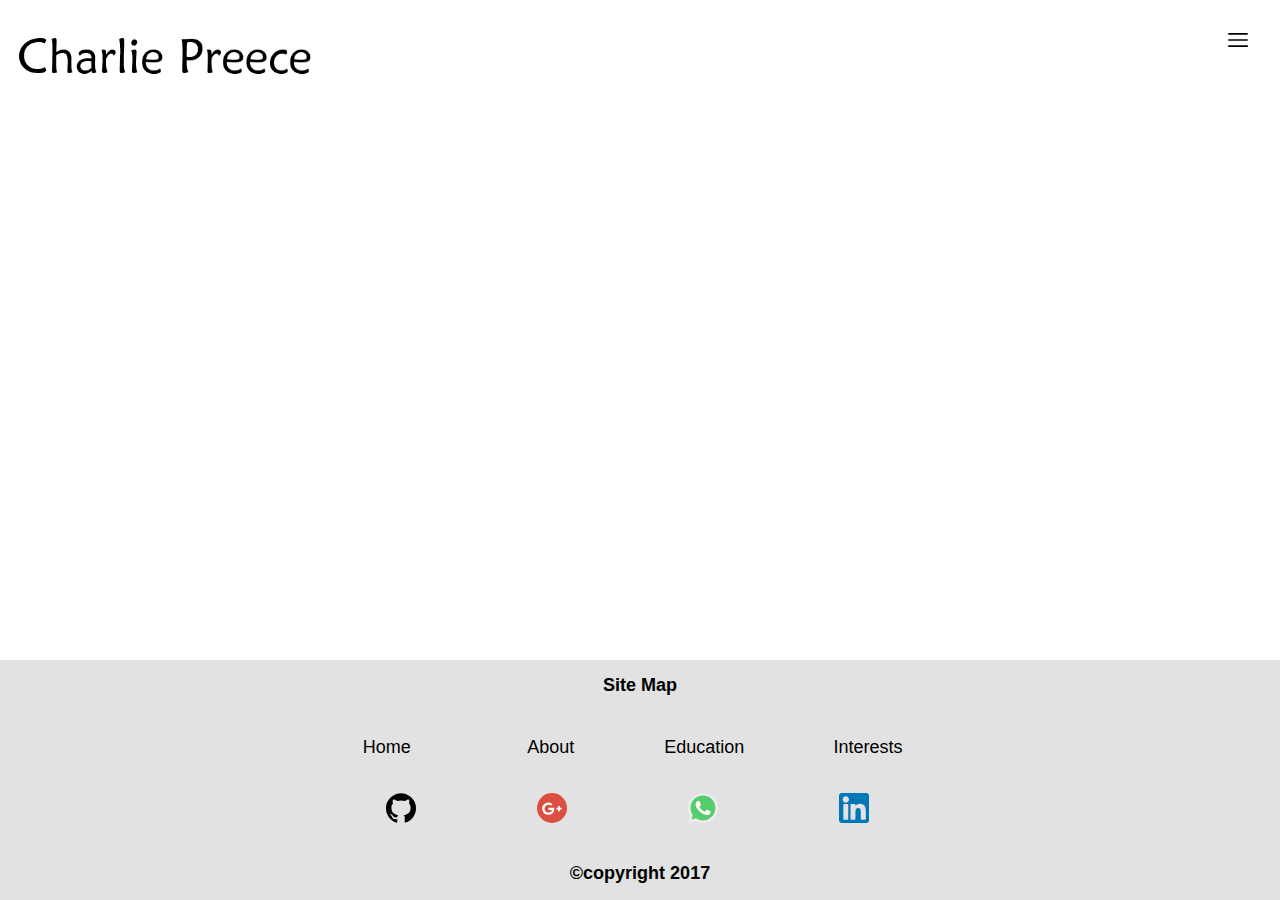
==== about.html @ a47d3dc1 "Added 3 html pages and added a tab icon for each page" ====
<!doctype html> 
<html lang="en">
<head>
	<meta charset="utf-8">
	<meta name="viewport" content="width=device-width, initial-scale=1">
	<title>Portfolio</title>
	<link rel="icon" href="imgs/mars.png">
	<link rel="stylesheet" href="css/style.css">
	<link rel="stylesheet" href="css/responsive.css">
</head>
<body>
	<!--Navigation-->
	<header>
		<a href="index.html"><img id="logo" src="imgs/logo.png" alt="logo"></a>
		<img id="menu" src="imgs/burger.svg" alt="nav-item">
			<nav id="nav-menu">
				<ul>
					<li><a href="index.html">Home</a></li>
					<li><a href="about.html">About</a></li>
					<li><a href="education.html">Education</a></li>
					<li><a href="interests.html">Interests</a></li>
				</ul>	
			</nav>
	</header>
	<!--Content body--> 
	<main>
		<!--Insert content here-->
		<!--Temperory styling-->
		<style> footer {position: absolute; bottom: 0; left: 0;} </style>
	</main>	
	<!--Jquery sourced from code pen-->
	<script src="https://cdnjs.cloudflare.com/ajax/libs/jquery/2.1.3/jquery.min.js"></script>
	<!--External Javascripts files-->
	<script src="js/script.js"></script>
	<script src="js/animation.js"></script>
	<script src="js/scroll.js"></script>
	<!--Footer-->
	<footer>
		<!--footer section-->
		<section class="footer-item footer-one">
			<p>Site Map</p>
				<nav id="nav-footer">
					<ul>
						<li><a href="index.html">Home</a></li>
						<li><a href="about.html">About</a></li>
						<li><a href="education.html">Education</a></li>
						<li><a href="interests.html">Interests</a></li>
					</ul>	
				</nav>
		</section>
		<section class="footer-item footer-two">
			<ul>
				<li><a href="https://github.com/charliepreece95"><img src="imgs/github.svg" alt="facebook"></a></li>
				<li><a href="https://plus.google.com/u/0/113490921157584485243"><img src="imgs/googlePlus.svg" alt="googlePlus"></a></li>
				<li><a href="tel:1234567890"><img src="imgs/whatsapp.svg" alt="whatsapp"></a></li>
				<li><a href="https://www.linkedin.com/in/charlie-preece-949910142/"><img src="imgs/linkedin.svg" alt="linkedin"></a></li>
			</ul>
				<p>&#169;copyright 2017</p>
		</section>
	</footer>
</body>
</html>
---- css/style.css ----
/*Universal attributes*/
* {
	font-family: helvetica;
}	

body {
	margin: 0;
	padding: 0;
	 /* overflow-y can also be scroll */
  overflow-y: scroll;
  scroll-behavior: smooth;
}

a {
	text-decoration: none;
	color: black;
	font-size: 18px;
}

p { 
	line-height: 1.7em;
	text-align: justify;
}

ul {
	list-style-type: none;
	text-decoration: none;
}

h1, h3 {
	background: red; 
	padding: 5px;
	font-weight: bold;
	color: black;
	border-radius: 5px;
	opacity: 0.5;
}

/*Navigation*/
header {
	display: flex;
	justify-content: space-between;
	align-items: center;
	height: 80px;	
}

nav {
	display: none;
}

nav ul {
	padding-left: 0;
	margin: 0;
}

nav ul li {
	width: 22%;
}


nav ul li:nth-child(2) {
	margin-left: -10px;
	margin-right: 5px;
}

nav ul li:nth-child(4) {
	margin-left: 15px;
}


#nav-menu {
	position: absolute;
}

#menu {
	margin-right: 10px;
	height: 20px;
	width: 5%;
}

.arrow {
	position: fixed;
    bottom: 15px;
    right: 10px;
    z-index: 99;
    border: none;
    outline: none;
    cursor: pointer;
	height: 20px;
	width: 10%;
}

.show-menu {
	width: 100%;
	margin-top: 42.5px;
	display: inline-block;
}

.show-menu li {
	display: inline-block;
	text-align: center;
}

#logo {
	width: 52%;
	height: auto;
    margin-top: 5px;
    margin-left: 10px;
}

/*Slide show animation*/
/*Referenced from w3Schools*/
.slide-show-container {
	position: relative;
	margin-top: 25px;  		
}

.slide-show {
	display: none;
	margin: 0;
}

.slide-show img {
	width: 100%;
	height: auto;
	border-radius: 5px;
}

figcaption {
	box-sizing: border-box;
	border-radius: 5px;
	padding: 0.25em;
	background-color: black;
	color: white;
	text-align: center;
	font-size: 24px;
}

/*Content body*/
section {
	padding-left: 10px;
	padding-right: 10px;
}

footer {
	display: flex;
	justify-content: space-between;
	flex-direction: column;
	background: #e2e2e2;
	width: 100%;
}

#nav-footer {
	display: block;
}

.footer-item ul li{
	margin-right: 5%;
	width: 12%;
}

.footer-item p {
	font-size: 18px;
	font-weight: bold;
	text-align: center;
	margin-top: 0;
}

.footer-item {
	height: 120px;
}

.footer-one nav ul {
	display: inline-flex;
	justify-content: center;
	width: 100%;
	margin-top: 12px;
	margin-left: -1.5%;
}

.footer-one nav ul li {
	width: 100%;	
	text-align: center;
}

.footer-one nav ul li:hover {
	border: 0;
}

.footer-one nav ul li:nth-child(4) {
	margin-right: 0;
}

.footer-one nav ul li:nth-child(3) {
	margin-right: 0;
}

.footer-one p {
	margin-top: 10px;
}

.footer-two ul {	
	display: inline-flex;
	justify-content: center;
	margin-top: 0;
	margin-bottom: 0;
	padding: 0;
}

.footer-two img {
	height: 30px;
	width: 100%;
	margin: 0;
}

.footer-two p {
	margin-top: 30px;
}
---- css/responsive.css ----
/*Tablet View*/
@media screen and (min-width: 500px)
{
	/*Navigation*/
	nav ul {
		width: 46%;
		margin-bottom: 1%; 
		margin-left: 54%;
	}

	nav ul li {
		width: 20%;			
	}
	
	nav ul li:hover {
		border-bottom: 6px solid black;
		border-radius: 5px;
	}

	nav ul li:nth-child(4) {
		margin-left: 18px;
	}

	#logo {
		width: 50%;
		margin-top: 20px;
	}

	#menu:hover {
		height: 30px;
	}

	#arrow {
		margin-right: -4%;
	}

	.arrow:hover {
		width: 15%;
		height: 30px;
		margin-right: -2.5%;
		margin-left: 0;
	}
	/*image slide show animation*/
	.slide-show {
		display: none;
	}

	.slide-show img {
		height: auto;
	}

	.slide-show-container {
		position: relative;
		margin-top: 30px;  		
	}

	.fade {
		 animation-name: fade;
		 animation-duration: 2s;
	}

	@keyframes fade {
	   from {opacity: .4} 
	   to {opacity: 1}
	}

	#nav-footer {
		display: flex;
		justify-content: center;
	}

	.footer-one nav ul {
		width: 50%;
	}

	.footer-two ul {	
		display: flex;
		justify-content: center;
	}

	.footer-two ul li {
		width: 10%;
		margin: 0;
	}
}
/*Desktop View*/
@media screen and (min-width: 1000px)
{
	/*Navigation*/
	nav ul {
		display: flex;
		justify-content: flex-end;
		margin-right: 1%;
	}

	nav ul li {
		width: 22%;
		margin-right: 1%;
		margin-top: 4%;
	}

	nav ul li:nth-child(4){
		margin-left: 15px;
	}
	
	nav ul li:hover {
		border-bottom: 6px solid black;
		border-radius: 5px;
		text-align: center;
	}

	#logo{
		width: 65%;
		margin-top: 45px;	
	}

	/*Content Body*/
	.flex-sections {
		display: flex;
		justify-content: space-between;
	}

	.flex-sections article p {
		padding-right: 20px;
	}

	.flex-sections article h3 {
		width: 95%;
	}

	.slide-show-container {
		margin-top: 50px;  		
	}
		
	/*Slide animation*/
	.slide-show img {
		height: auto;
	}

	.footer-item ul li {
		margin-right: 4%;
	}

	.footer-one nav ul {
		margin-top: 0;
		margin-left: -1%;
	}

	.footer-one nav ul li {
		margin-top: 3%;
	}

	.footer-two ul li {
		width: 10%;
		margin-top: 1%;
		margin-right: 2%;
	}
}
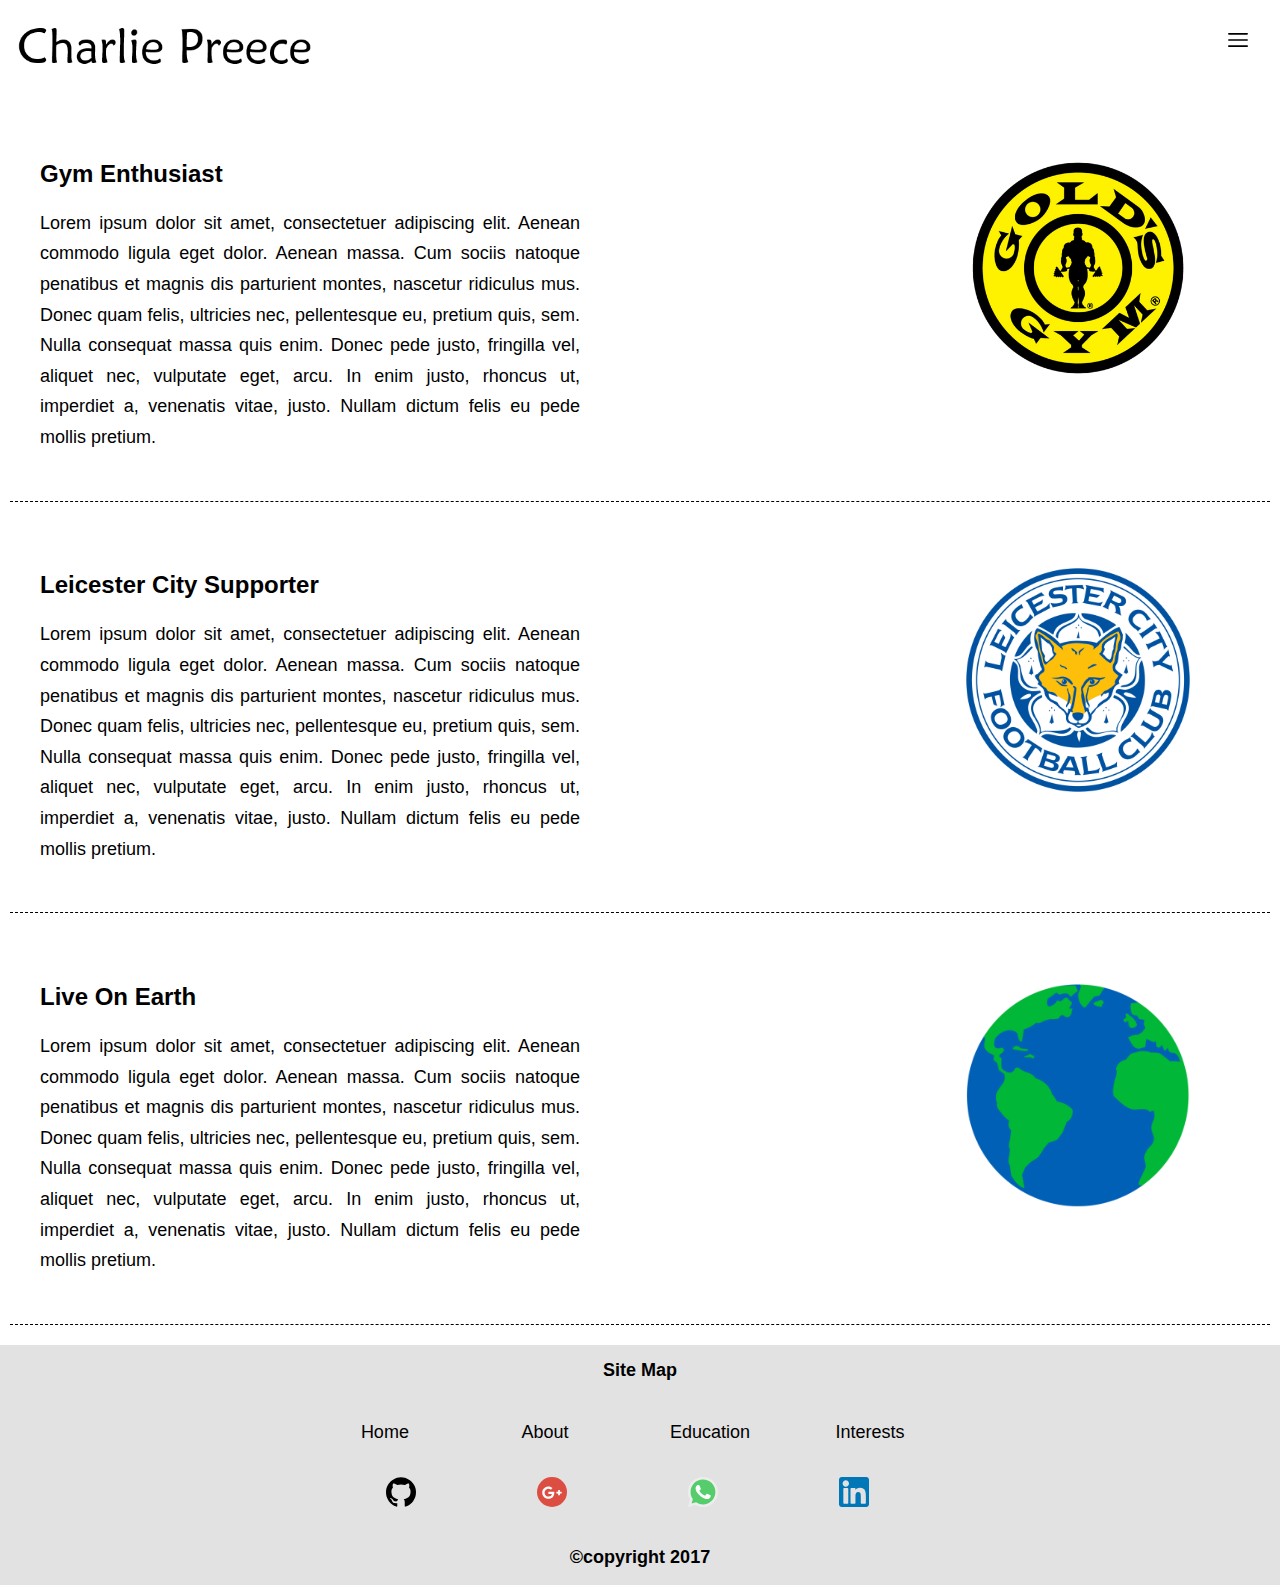
==== commit 405b2d7e: "added content and styling to about.html" ====
--- a/about.html
+++ b/about.html
@@ -24,9 +24,32 @@
 	</header>
 	<!--Content body--> 
 	<main>
+		<!--Scroll icon to the top of the page -->
+		<img class="arrow" src="imgs/arrow.svg" alt="scroll-up">
 		<!--Insert content here-->
-		<!--Temperory styling-->
-		<style> footer {position: absolute; bottom: 0; left: 0;} </style>
+		<section class="flex-column">
+			<article>
+				<figure class="placeholder">
+						<img src="imgs/gym.png" alt="priory">
+				</figure>
+				<h2>Gym Enthusiast</h2>
+				<p>Lorem ipsum dolor sit amet, consectetuer adipiscing elit. Aenean commodo ligula eget dolor. Aenean massa. Cum sociis natoque penatibus et magnis dis parturient montes, nascetur ridiculus mus. Donec quam felis, ultricies nec, pellentesque eu, pretium quis, sem. Nulla consequat massa quis enim. Donec pede justo, fringilla vel, aliquet nec, vulputate eget, arcu. In enim justo, rhoncus ut, imperdiet a, venenatis vitae, justo. Nullam dictum felis eu pede mollis pretium.</p>
+			</article>
+			<article>
+				<figure class="placeholder">
+						<img src="imgs/leicester.png" alt="priory">
+				</figure>
+				<h2>Leicester City Supporter</h2>
+				<p>Lorem ipsum dolor sit amet, consectetuer adipiscing elit. Aenean commodo ligula eget dolor. Aenean massa. Cum sociis natoque penatibus et magnis dis parturient montes, nascetur ridiculus mus. Donec quam felis, ultricies nec, pellentesque eu, pretium quis, sem. Nulla consequat massa quis enim. Donec pede justo, fringilla vel, aliquet nec, vulputate eget, arcu. In enim justo, rhoncus ut, imperdiet a, venenatis vitae, justo. Nullam dictum felis eu pede mollis pretium.</p>
+			</article>
+			<article>
+				<figure class="placeholder">
+						<img src="imgs/earth.png" alt="priory">
+				</figure>
+				<h2>Live On Earth</h2>
+				<p>Lorem ipsum dolor sit amet, consectetuer adipiscing elit. Aenean commodo ligula eget dolor. Aenean massa. Cum sociis natoque penatibus et magnis dis parturient montes, nascetur ridiculus mus. Donec quam felis, ultricies nec, pellentesque eu, pretium quis, sem. Nulla consequat massa quis enim. Donec pede justo, fringilla vel, aliquet nec, vulputate eget, arcu. In enim justo, rhoncus ut, imperdiet a, venenatis vitae, justo. Nullam dictum felis eu pede mollis pretium.</p>
+			</article>
+		</section>
 	</main>	
 	<!--Jquery sourced from code pen-->
 	<script src="https://cdnjs.cloudflare.com/ajax/libs/jquery/2.1.3/jquery.min.js"></script>
--- a/css/style.css
+++ b/css/style.css
@@ -7,8 +7,8 @@
 	margin: 0;
 	padding: 0;
 	 /* overflow-y can also be scroll */
-  overflow-y: scroll;
-  scroll-behavior: smooth;
+  	overflow-y: scroll;
+  	scroll-behavior: smooth;
 }
 
 a {
@@ -19,6 +19,7 @@
 
 p { 
 	line-height: 1.7em;
+	font-size: 18px;
 	text-align: justify;
 }
 
@@ -27,13 +28,14 @@
 	text-decoration: none;
 }
 
-h1, h3 {
+h1, h3, h4 {
 	background: red; 
 	padding: 5px;
+	font-size: 20px;
 	font-weight: bold;
 	color: black;
 	border-radius: 5px;
-	opacity: 0.5;
+	opacity: 0.65;
 }
 
 /*Navigation*/
@@ -66,7 +68,6 @@
 nav ul li:nth-child(4) {
 	margin-left: 15px;
 }
-
 
 #nav-menu {
 	position: absolute;
@@ -142,6 +143,44 @@
 	padding-right: 10px;
 }
 
+.flex-sections article { 
+	border-bottom: 0;
+}
+
+#container {
+	display: flex;
+	justify-content: space-around;
+	flex-direction: column;
+	width: 90%;
+	margin: 0 auto;
+	margin-top: 20px;
+	text-align: center;	
+}
+
+article {
+	border-bottom: 1px dashed black;
+	margin-bottom: 20px;
+}
+
+.flex-column {
+	display: block;
+	margin-top: 30px;
+}
+
+.flex-column article {
+	padding: 15px;
+}
+
+.flex-column article h2 {
+	text-align: center;
+}
+
+.placeholder img {
+	width: 100%;
+	height: auto;
+}
+
+/*Footer section*/
 footer {
 	display: flex;
 	justify-content: space-between;
@@ -154,7 +193,7 @@
 	display: block;
 }
 
-.footer-item ul li{
+.footer-item ul li {
 	margin-right: 5%;
 	width: 12%;
 }
@@ -193,6 +232,10 @@
 
 .footer-one nav ul li:nth-child(3) {
 	margin-right: 0;
+}
+
+.footer-one nav ul li:nth-child(2) {
+	margin-right: 20px;
 }
 
 .footer-one p {
--- a/css/responsive.css
+++ b/css/responsive.css
@@ -1,5 +1,5 @@
 /*Tablet View*/
-@media screen and (min-width: 500px)
+@media screen and (min-width: 700px)
 {
 	/*Navigation*/
 	nav ul {
@@ -17,6 +17,10 @@
 		border-radius: 5px;
 	}
 
+	nav ul li:nth-child(3) {
+		margin-right: 15px;
+	}
+
 	nav ul li:nth-child(4) {
 		margin-left: 18px;
 	}
@@ -28,10 +32,6 @@
 
 	#menu:hover {
 		height: 30px;
-	}
-
-	#arrow {
-		margin-right: -4%;
 	}
 
 	.arrow:hover {
@@ -60,8 +60,31 @@
 	}
 
 	@keyframes fade {
-	   from {opacity: .4} 
-	   to {opacity: 1}
+	    from {opacity: .4} 
+	    to {opacity: 1}
+	}
+
+	.placeholder img {
+		width: 60%;
+		height: auto;
+	}
+
+	.flex-column {
+		display: flex;
+		justify-content: center;
+		flex-direction: column;
+	}
+
+	.flex-column figure img {
+		margin-left: 20%;
+	}
+
+	article h5 {
+		font-size: 22px;
+	}
+
+	article h6 {
+		font-size: 14px;
 	}
 
 	#nav-footer {
@@ -84,7 +107,7 @@
 	}
 }
 /*Desktop View*/
-@media screen and (min-width: 1000px)
+@media screen and (min-width: 1050px)
 {
 	/*Navigation*/
 	nav ul {
@@ -99,7 +122,7 @@
 		margin-top: 4%;
 	}
 
-	nav ul li:nth-child(4){
+	nav ul li:nth-child(4) {
 		margin-left: 15px;
 	}
 	
@@ -109,11 +132,10 @@
 		text-align: center;
 	}
 
-	#logo{
+	#logo {
 		width: 65%;
-		margin-top: 45px;	
-	}
-
+		margin-top: 25px;	
+	}
 	/*Content Body*/
 	.flex-sections {
 		display: flex;
@@ -124,17 +146,59 @@
 		padding-right: 20px;
 	}
 
-	.flex-sections article h3 {
+	.flex-sections article h4 {
 		width: 95%;
-	}
-
-	.slide-show-container {
+	 }
+
+	.slide-show {
 		margin-top: 50px;  		
 	}
 		
 	/*Slide animation*/
 	.slide-show img {
 		height: auto;
+	}
+
+	.arrow {
+		display: none;
+	}
+
+	.placeholder img {
+		width: 40%;
+		height: auto;
+	}
+
+	.flex-column article h2 {
+		text-align: left;
+	}
+	
+	.flex-column p {
+		display: block;
+		width: 45%;
+	}
+
+	.flex-column article {
+		padding: 30px;
+	}
+
+	.flex-column figure img {
+		display: block;	
+		width: 20%;
+		height: auto;
+		margin-right: 10px;	
+		float: right;
+	}
+
+	article h5 {
+		font-size: 24px;
+	}
+
+	article h6 {
+		font-size: 16px;
+	}
+
+	article p {
+		font-size: 18px;
 	}
 
 	.footer-item ul li {
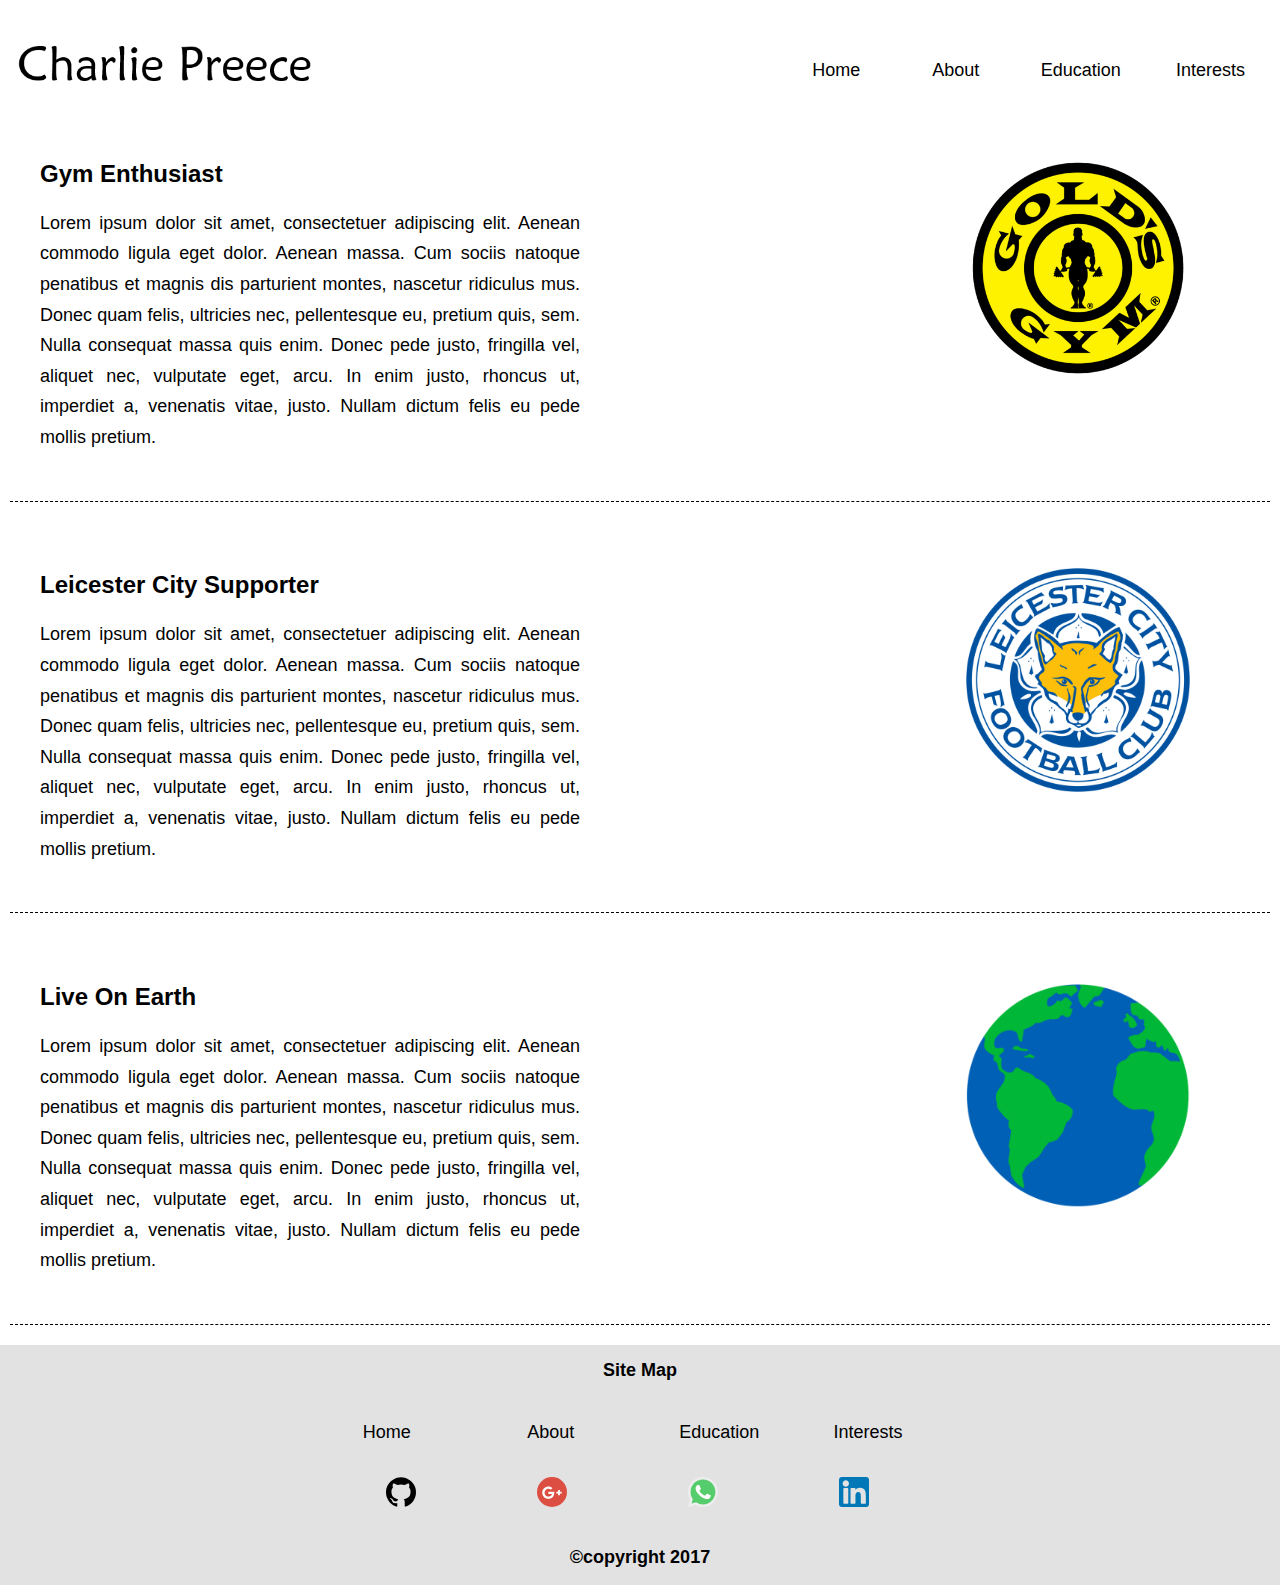
==== commit d18a3dca: "Successfully added in an API" ====
--- a/about.html
+++ b/about.html
@@ -55,7 +55,6 @@
 	<script src="https://cdnjs.cloudflare.com/ajax/libs/jquery/2.1.3/jquery.min.js"></script>
 	<!--External Javascripts files-->
 	<script src="js/script.js"></script>
-	<script src="js/animation.js"></script>
 	<script src="js/scroll.js"></script>
 	<!--Footer-->
 	<footer>
--- a/css/style.css
+++ b/css/style.css
@@ -143,9 +143,62 @@
 	padding-right: 10px;
 }
 
-.flex-sections article { 
-	border-bottom: 0;
-}
+.section-position {
+	margin-top: 30px;
+}
+
+.section-position h2 {
+	text-align: center;
+} 
+
+.flex-api {
+	width: 90%;
+	margin-top: 10%;
+	margin-bottom: 5%;
+}
+
+label {
+	font-weight: bold;
+	margin-top: 1%;
+}
+
+#search-form{
+	display: flex;
+	justify-content: center;
+	width: 100%;
+}
+
+#flickrQuery {
+	margin-left: 2%;
+	margin-right: 2%;
+	width: 30%;
+}
+
+#submit{
+  background-color: #404040;
+  border: none;
+  border-radius: 5px;
+  padding: 5px;
+  width: 70px;
+  text-align: center;
+  color: #fff;
+  transition-duration: 0.4s;
+  text-decoration: none;
+  overflow: hidden;
+  font-size: 1em;
+}
+
+#results{
+	display: inline-block;
+	padding-bottom: 7.5px;
+}
+
+#results img {
+	width: 100%;
+	height: auto;
+	margin-top: 10px;
+} 
+
 
 #container {
 	display: flex;
@@ -162,6 +215,10 @@
 	margin-bottom: 20px;
 }
 
+#align-centre {
+	text-align: center;
+}
+
 .flex-column {
 	display: block;
 	margin-top: 30px;
--- a/css/responsive.css
+++ b/css/responsive.css
@@ -3,9 +3,9 @@
 {
 	/*Navigation*/
 	nav ul {
-		width: 46%;
-		margin-bottom: 1%; 
-		margin-left: 54%;
+		width: 100%;
+		margin-top: 4%; 
+		margin-left: 6%;
 	}
 
 	nav ul li {
@@ -15,10 +15,6 @@
 	nav ul li:hover {
 		border-bottom: 6px solid black;
 		border-radius: 5px;
-	}
-
-	nav ul li:nth-child(3) {
-		margin-right: 15px;
 	}
 
 	nav ul li:nth-child(4) {
@@ -69,12 +65,6 @@
 		height: auto;
 	}
 
-	.flex-column {
-		display: flex;
-		justify-content: center;
-		flex-direction: column;
-	}
-
 	.flex-column figure img {
 		margin-left: 20%;
 	}
@@ -87,6 +77,32 @@
 		font-size: 14px;
 	}
 
+	.section-position {
+		margin-top: 55px;
+	}
+
+	.flex-api {
+		margin-top: 5%;
+	}
+
+	#flickrQuery {
+		width: 45%;
+	}
+
+	#search-form{
+		margin-left: 2%;
+	}
+
+	#results img {
+		width: 25%;
+		height: auto;
+	} 
+
+	label {
+		margin: 0.5%;
+	}
+
+	/*footer styling*/
 	#nav-footer {
 		display: flex;
 		justify-content: center;
@@ -110,6 +126,30 @@
 @media screen and (min-width: 1050px)
 {
 	/*Navigation*/
+	.show-menu {
+		margin-top: 0;
+	}
+
+	#nav-menu {
+		display: block;
+	}
+
+	#nav-menu ul {
+		position: absolute;
+		right: 0;
+		margin: 0;
+		width: 75%;
+	}
+
+	#nav-menu ul li {
+		margin-top: 20px;
+		width: 12.5%;
+	}
+
+	#nav-menu {
+		width: 100%;
+	}
+
 	nav ul {
 		display: flex;
 		justify-content: flex-end;
@@ -120,10 +160,11 @@
 		width: 22%;
 		margin-right: 1%;
 		margin-top: 4%;
+		text-align: center;
 	}
 
 	nav ul li:nth-child(4) {
-		margin-left: 15px;
+		margin-left: 0;
 	}
 	
 	nav ul li:hover {
@@ -132,14 +173,22 @@
 		text-align: center;
 	}
 
+	#menu {
+		display: none;
+	}
+
 	#logo {
 		width: 65%;
-		margin-top: 25px;	
+		margin-top: 60px;	
 	}
 	/*Content Body*/
 	.flex-sections {
 		display: flex;
 		justify-content: space-between;
+	}
+
+	.flex-sections article {
+		
 	}
 
 	.flex-sections article p {
@@ -201,6 +250,11 @@
 		font-size: 18px;
 	}
 
+	#results img {
+		width: 25%;
+		height: auto;
+	} 
+
 	.footer-item ul li {
 		margin-right: 4%;
 	}
